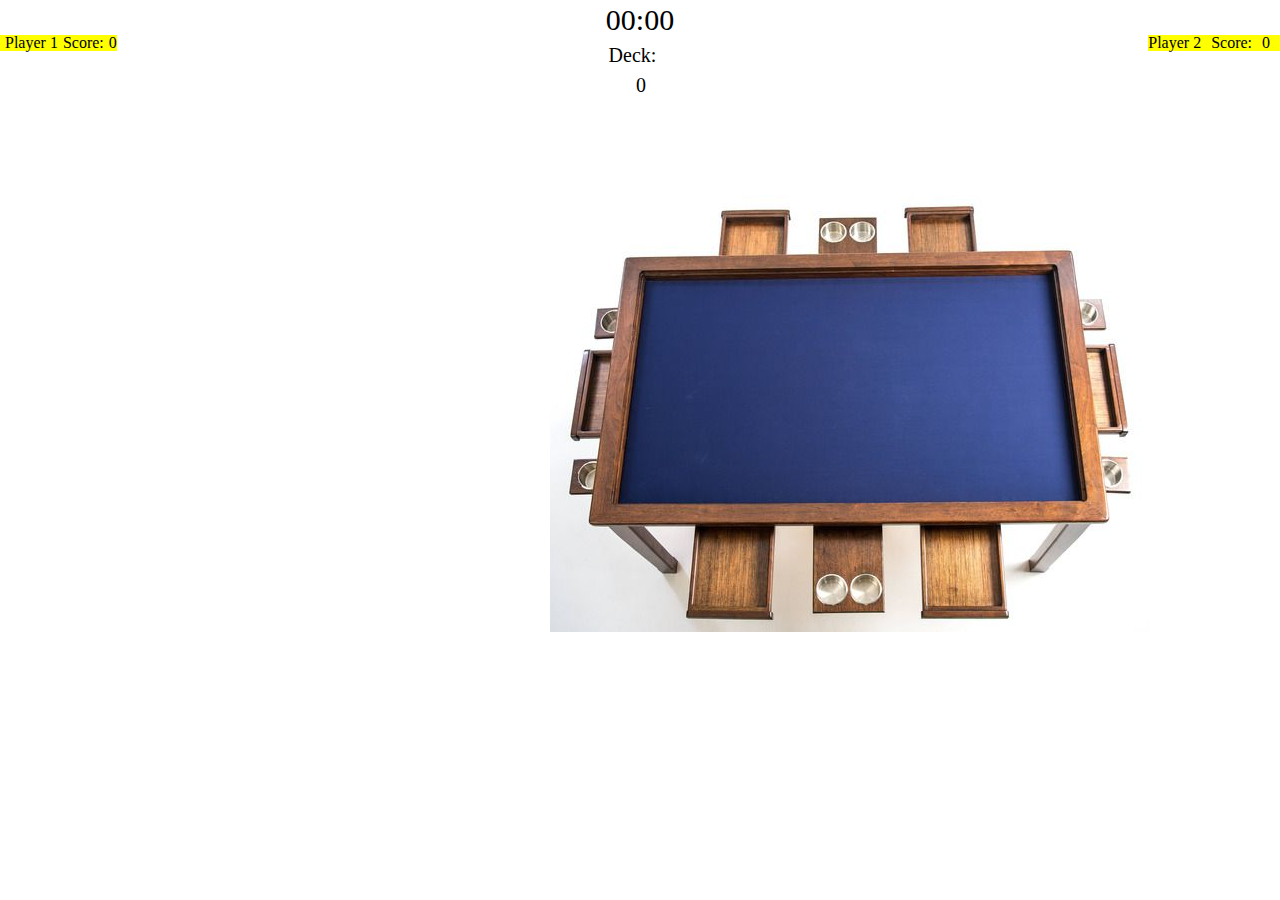
==== src/game.html @ 29275569 "added game.html" ====
<!DOCTYPE html>
<html>
  <head>
    <meta charset="utf-8">
    <title>ScaredyCat Game</title>
    <link rel="stylesheet" href="css/reset.css">
    <link rel="stylesheet" href="css/game.css">
    <script type="text/javascript" src="js/scaredycat.js"></script>
    <script type="text/javascript" src="js/scaredycat.models.Deck.js"></script>
    <script type="text/javascript" src="js/scaredycat.models.Player.js"></script>
    <script type="text/javascript" src="js/scaredycat.models.Bird.js"></script>
    <script type="text/javascript" src="js/scaredycat.models.Cat.js"></script>
    <script type="text/javascript" src="js/scaredycat.models.ScaredyCat.js"></script>
    <script type="text/javascript" src="js/scaredycat.game.js"></script>
  </head>
  <body>

    <div class="container">
      <div class="header-elements">
        <div class="game-time">00:00</div>
        <div class="player1">Player 1</div>
        <div class="score1">Score: </div>
        <div class="score1Summa">0</div>
        <div class="score2Summa">0</div>
        <div class="score2">Score: </div>
        <div class="player2">Player 2</div>
        <div class="deck">Deck: </div>
        <div class="deckTotal">0</div>

      </div>
      <div class="middle-elements">
        <img src="pictures/gametable.jpg" alt="">
      </div>
    </div>

  </body>
</html>
---- src/css/game.css ----
body{}
  .game-time,
  .deck,
  .deckTotal{
    text-align: center;
  }
  .deck,
  .deckTotal{
    font-size: 20px;
    padding-left: 10px;
    padding-top: 10px;
  }
  .deckTotal{
    padding-left: 2px;
  }
  .game-time{
    font-size: 30px;
    padding-top: 5px;
  }
  .player1,
  .score1,
  .score1Summa{
    background-color: yellow;
    float: left;
  }
  .player1 {
    padding-left: 5px;
  }
  .score1{
    padding-left: 5px;
  }
  .score1Summa{
    padding-left: 5px;
  }
  .player2,
  .score2,
  .score2Summa{
    background-color: yellow;
    float: right;
    padding-right: 10px;
  }
  .middle-elements img{
    padding-top: 100px;
    padding-left: 550px;
  }
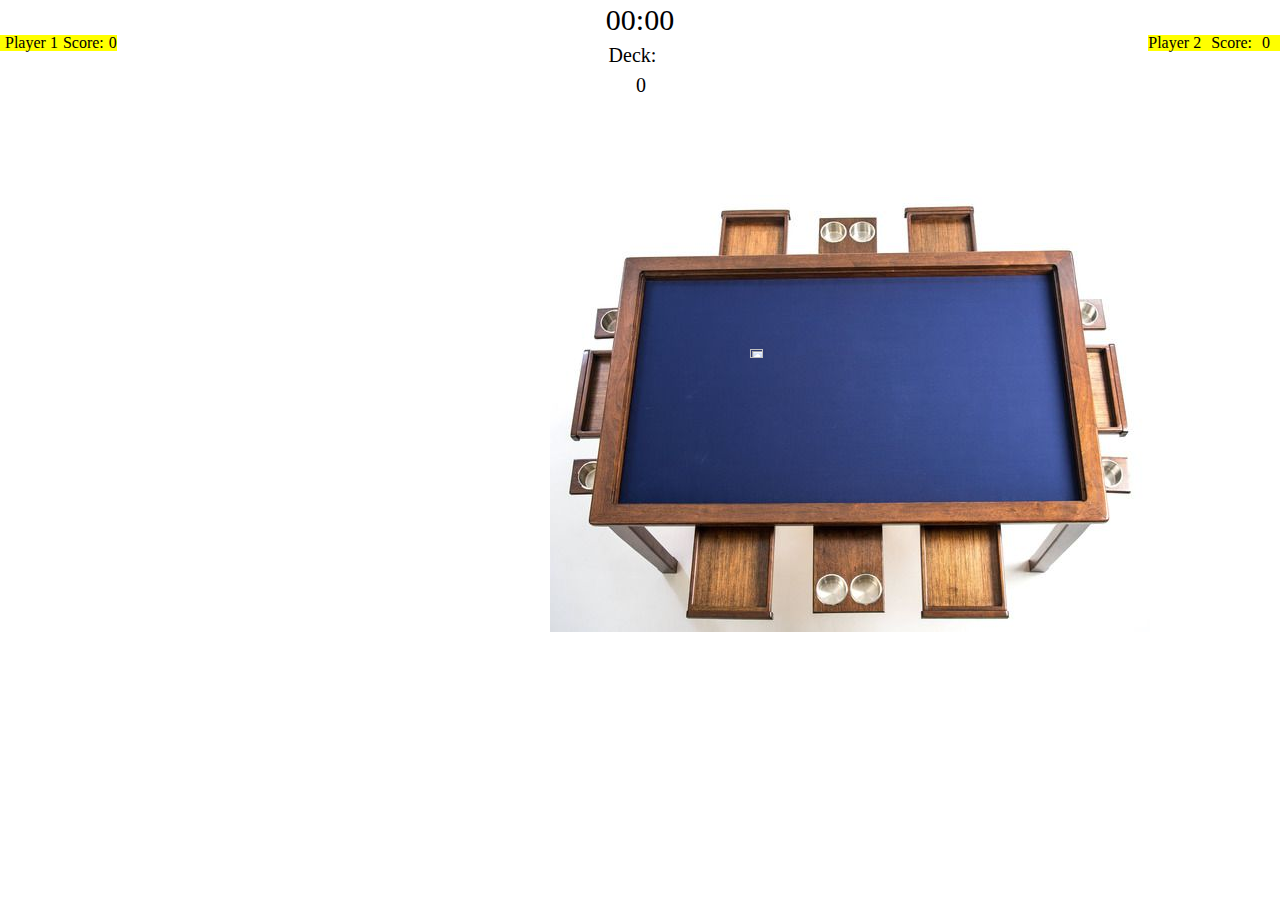
==== commit 0256122d: "ändrat allt" ====
--- a/src/game.html
+++ b/src/game.html
@@ -5,14 +5,7 @@
     <title>ScaredyCat Game</title>
     <link rel="stylesheet" href="css/reset.css">
     <link rel="stylesheet" href="css/game.css">
-    <script type="text/javascript" src="js/scaredycat.js"></script>
-    <script type="text/javascript" src="js/scaredycat.models.Deck.js"></script>
-    <script type="text/javascript" src="js/scaredycat.models.Player.js"></script>
-    <script type="text/javascript" src="js/scaredycat.models.Bird.js"></script>
-    <script type="text/javascript" src="js/scaredycat.models.Cat.js"></script>
-    <script type="text/javascript" src="js/scaredycat.models.ScaredyCat.js"></script>
-    <script type="text/javascript" src="js/scaredycat.game.js"></script>
-  </head>
+
   <body>
 
     <div class="container">
@@ -26,12 +19,19 @@
         <div class="player2">Player 2</div>
         <div class="deck">Deck: </div>
         <div class="deckTotal">0</div>
+      </div>
 
-      </div>
       <div class="middle-elements">
-        <img src="pictures/gametable.jpg" alt="">
+        <div class="table">
+          <img src="pictures/gametable.jpg" alt="">
+        </div>
+          <div class="submiddle-element">
+            <img src="/Users/azizzakiryarov/Documents/workspace-web/node-project/scaredycat-game/src/pictures/cards.jpg" alt="">
+          </div>
       </div>
     </div>
+    <script type="text/javascript" src="js/scaredycat.game.js"></script>
+  </body>
 
-  </body>
+
 </html>
--- a/src/css/game.css
+++ b/src/css/game.css
@@ -39,7 +39,18 @@
     float: right;
     padding-right: 10px;
   }
-  .middle-elements img{
+  .table img{
     padding-top: 100px;
     padding-left: 550px;
+    position: absolute;
+    z-index: 1;
   }
+
+  .submiddle-element img{
+    position: absolute;
+    padding-left: 750px;
+    padding-top: 250px;
+    height: 10%;
+    width: 10%;
+    z-index: 3;
+  }
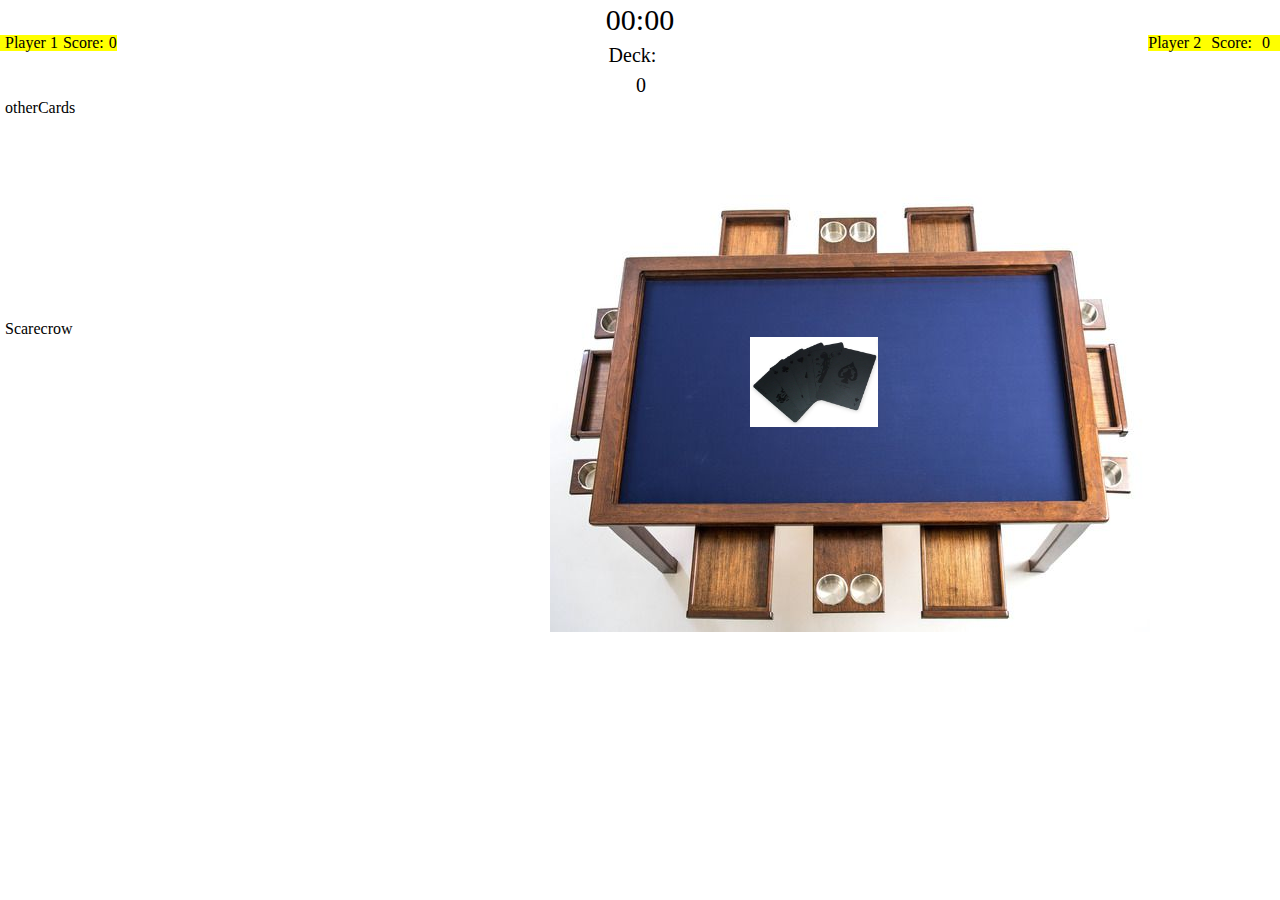
==== commit fe840ea7: "sista commit innan vi kör igång med vlad" ====
--- a/src/game.html
+++ b/src/game.html
@@ -25,13 +25,14 @@
         <div class="table">
           <img src="pictures/gametable.jpg" alt="">
         </div>
+            <ul class="myList">otherCards</ul>
+            <ul class="scaredycat">Scarecrow</ul>
+       </div>
           <div class="submiddle-element">
-            <img src="/Users/azizzakiryarov/Documents/workspace-web/node-project/scaredycat-game/src/pictures/cards.jpg" alt="">
+            <img src="pictures/cards.jpg" alt="">
           </div>
       </div>
     </div>
     <script type="text/javascript" src="js/scaredycat.game.js"></script>
   </body>
-
-
 </html>
--- a/src/css/game.css
+++ b/src/css/game.css
@@ -49,8 +49,17 @@
   .submiddle-element img{
     position: absolute;
     padding-left: 750px;
-    padding-top: 250px;
     height: 10%;
     width: 10%;
-    z-index: 3;
+    z-index: 2;
   }
+
+  .myList {
+    padding: 5px;
+  }
+
+  .scaredycat{
+    padding-left: 5px;
+    margin-top: 200px;
+
+  }
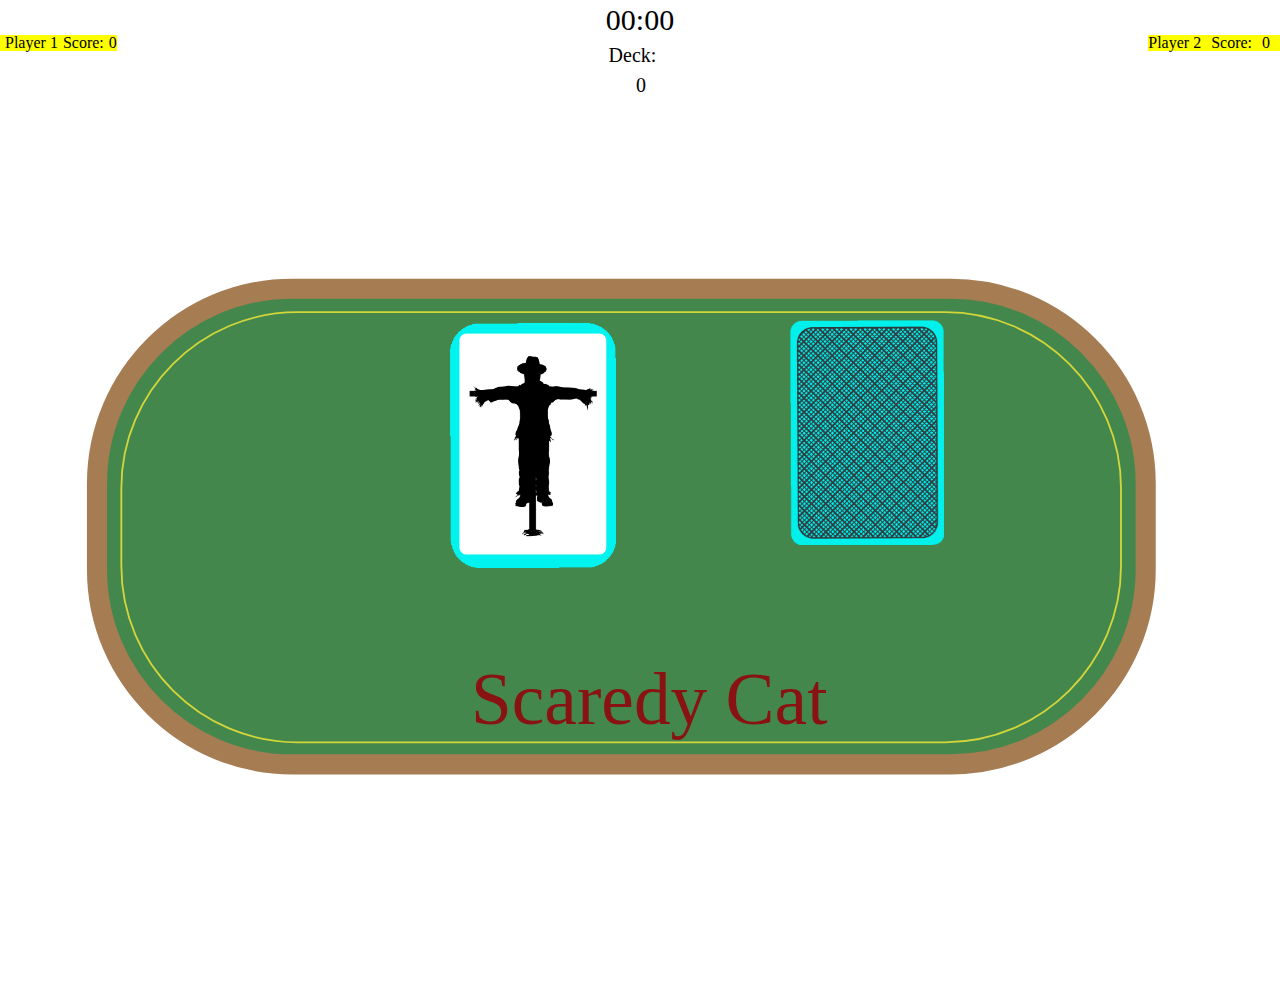
==== commit 205a0347: "add pictures for UI" ====
--- a/src/game.html
+++ b/src/game.html
@@ -23,16 +23,18 @@
 
       <div class="middle-elements">
         <div class="table">
-          <img src="pictures/gametable.jpg" alt="">
+          <img src="pictures/ScaredyCat-Table1.svg" alt="">
         </div>
-            <ul class="myList">otherCards</ul>
-            <ul class="scaredycat">Scarecrow</ul>
-       </div>
           <div class="submiddle-element">
-            <img src="pictures/cards.jpg" alt="">
+            <img src="pictures/Card-Back.png" alt="">
           </div>
+<div class="scarecrow-card">
+<img src="pictures/Scarecrow-Card.png" alt="">
+</div>
       </div>
     </div>
     <script type="text/javascript" src="js/scaredycat.game.js"></script>
   </body>
+
+
 </html>
--- a/src/css/game.css
+++ b/src/css/game.css
@@ -40,26 +40,26 @@
     padding-right: 10px;
   }
   .table img{
-    padding-top: 100px;
-    padding-left: 550px;
+    width: 100%;
+    height: 100%;
     position: absolute;
     z-index: 1;
   }
 
   .submiddle-element img{
-    position: absolute;
-    padding-left: 750px;
-    height: 10%;
-    width: 10%;
-    z-index: 2;
+    position: relative;
+    left: 790px;
+    top: 225px;
+    height: 12%;
+    width: 12%;
+    z-index: 3;
   }
 
-  .myList {
-    padding: 5px;
-  }
+.scarecrow-card img{
+position:relative;
+left: 450px;
+height: 13%;
+width: 13%;
+z-index: 3;
 
-  .scaredycat{
-    padding-left: 5px;
-    margin-top: 200px;
-
-  }
+}
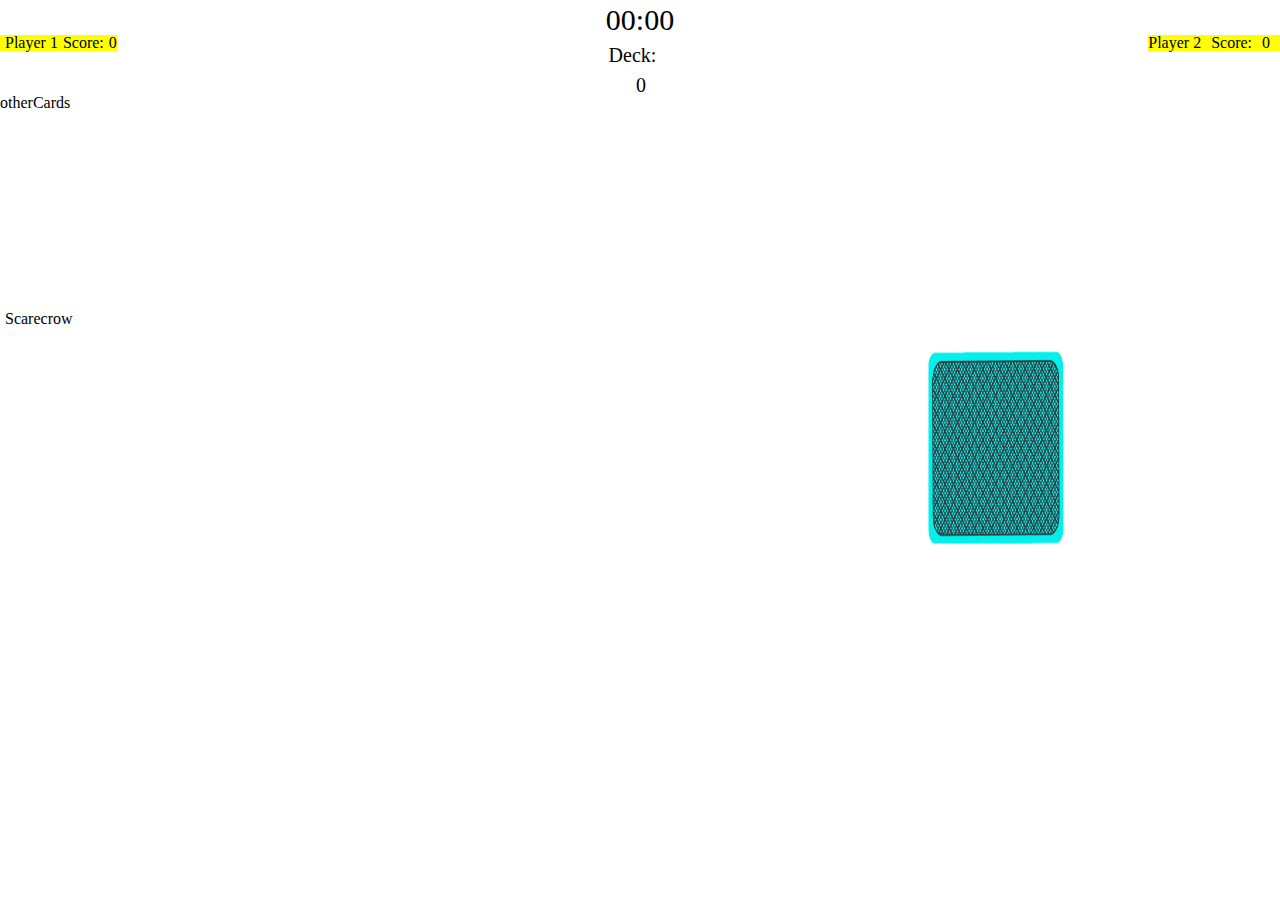
==== commit 68df995e: "added pictures-cards + build a of structure of logic" ====
--- a/src/game.html
+++ b/src/game.html
@@ -23,18 +23,18 @@
 
       <div class="middle-elements">
         <div class="table">
-          <img src="pictures/ScaredyCat-Table1.svg" alt="">
+          <!--<img src="pictures/gametable.png" alt="">-->
         </div>
+            <ul class="myList">otherCards</ul>
+            <ul class="scarecrow">Scarecrow</ul>
+       </div>
           <div class="submiddle-element">
-            <img src="pictures/Card-Back.png" alt="">
+            <img src="pictures/Card-Back.png" alt="" id="card-back">
+            <img src="pictures/bird-card-png.png" alt="" id="card-bird">
+            <img src="pictures/cat-card-png.png" alt="" id="card-cat">
+            <img src="pictures/Scarecrow-Card.png" alt="" id="card-scarecrow">
           </div>
-<div class="scarecrow-card">
-<img src="pictures/Scarecrow-Card.png" alt="">
-</div>
       </div>
-    </div>
     <script type="text/javascript" src="js/scaredycat.game.js"></script>
   </body>
-
-
 </html>
--- a/src/css/game.css
+++ b/src/css/game.css
@@ -1,4 +1,3 @@
-body{}
   .game-time,
   .deck,
   .deckTotal{
@@ -39,27 +38,47 @@
     float: right;
     padding-right: 10px;
   }
+
   .table img{
-    width: 100%;
-    height: 100%;
+    padding-top: 100px;
+    padding-left: 250px;
     position: absolute;
     z-index: 1;
   }
-
-  .submiddle-element img{
-    position: relative;
-    left: 790px;
-    top: 225px;
-    height: 12%;
-    width: 12%;
+  #card-bird,
+  #card-cat,
+  #card-scarecrow{
+    height: 200px;
+    width: 120px;
+    position: absolute;
+  }
+  #card-back{
+    height: 15%;
+    width: 15%;
+    position: absolute;
     z-index: 3;
+    transform: rotate(90deg);
+    left: 900px;
+    top: 380px;
   }
 
-.scarecrow-card img{
-position:relative;
-left: 450px;
-height: 13%;
-width: 13%;
-z-index: 3;
+  #card-bird{
+    left: 200px;
+    top: 330;
+  }
 
-}
+  #card-cat{
+    left: 400px;
+    top: 380px;
+  }
+
+
+  .myList{
+    left: 550px;
+    top: 500px;
+  }
+
+  .scarecrow{
+    padding-left: 5px;
+    margin-top: 200px;
+  }
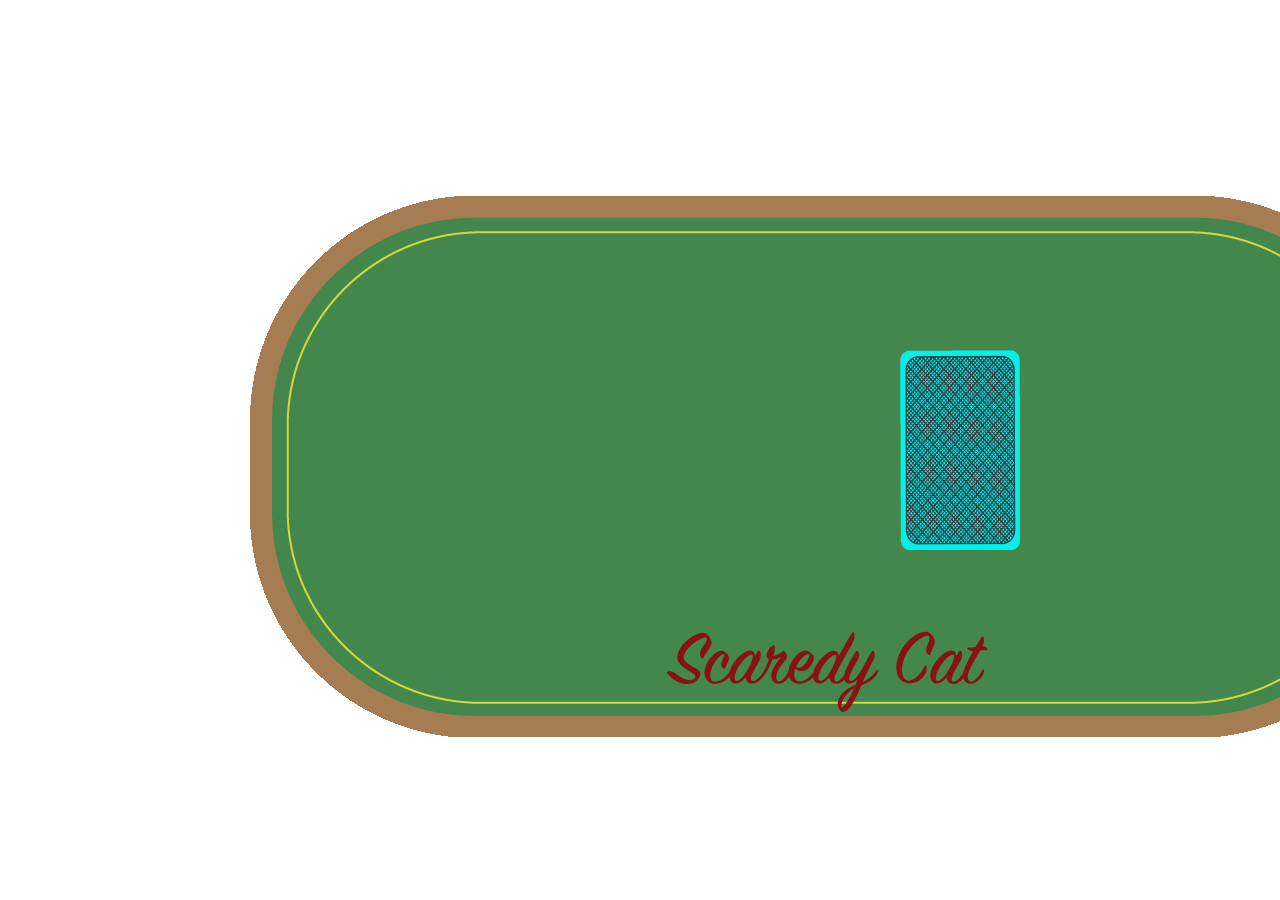
==== commit 2a0bad01: "added background-game picture" ====
--- a/src/game.html
+++ b/src/game.html
@@ -7,7 +7,6 @@
     <link rel="stylesheet" href="css/game.css">
 
   <body>
-
     <div class="container">
       <div class="header-elements">
         <div class="game-time">00:00</div>
@@ -20,13 +19,10 @@
         <div class="deck">Deck: </div>
         <div class="deckTotal">0</div>
       </div>
-
       <div class="middle-elements">
         <div class="table">
-          <!--<img src="pictures/gametable.png" alt="">-->
+          <img src="pictures/gametable.png" alt="">
         </div>
-            <ul class="myList">otherCards</ul>
-            <ul class="scarecrow">Scarecrow</ul>
        </div>
           <div class="submiddle-element">
             <img src="pictures/Card-Back.png" alt="" id="card-back">
--- a/src/css/game.css
+++ b/src/css/game.css
@@ -1,7 +1,13 @@
+  body{
+    background-image: url(/Users/azizzakiryarov/Documents/workspace-web/node-project/scaredycat-game/src/pictures/background-game.jpg);
+    background-size: cover;
+    background-repeat: no-repeat;
+  }
   .game-time,
   .deck,
   .deckTotal{
     text-align: center;
+    color: white;
   }
   .deck,
   .deckTotal{
@@ -15,12 +21,13 @@
   .game-time{
     font-size: 30px;
     padding-top: 5px;
+    color: white;
   }
   .player1,
   .score1,
   .score1Summa{
-    background-color: yellow;
     float: left;
+    color: white;
   }
   .player1 {
     padding-left: 5px;
@@ -34,9 +41,9 @@
   .player2,
   .score2,
   .score2Summa{
-    background-color: yellow;
     float: right;
     padding-right: 10px;
+    color: white;
   }
 
   .table img{
@@ -47,38 +54,35 @@
   }
   #card-bird,
   #card-cat,
-  #card-scarecrow{
+  #card-scarecrow,
+  #card-back{
     height: 200px;
     width: 120px;
     position: absolute;
   }
   #card-back{
-    height: 15%;
-    width: 15%;
-    position: absolute;
     z-index: 3;
-    transform: rotate(90deg);
     left: 900px;
-    top: 380px;
+    top: 350px;
   }
 
   #card-bird{
-    left: 200px;
-    top: 330;
+    left: 600px;
+    top: 350px;
+    position: absolute;
+    z-index: 3;
   }
 
   #card-cat{
-    left: 400px;
-    top: 380px;
+    left: 450px;
+    top: 350px;
+    position: absolute;
+    z-index: 3;
   }
 
-
-  .myList{
-    left: 550px;
-    top: 500px;
+  #card-scarecrow{
+    left: 280px;
+    top: 350px;
+    position: absolute;
+    z-index: 3;
   }
-
-  .scarecrow{
-    padding-left: 5px;
-    margin-top: 200px;
-  }
